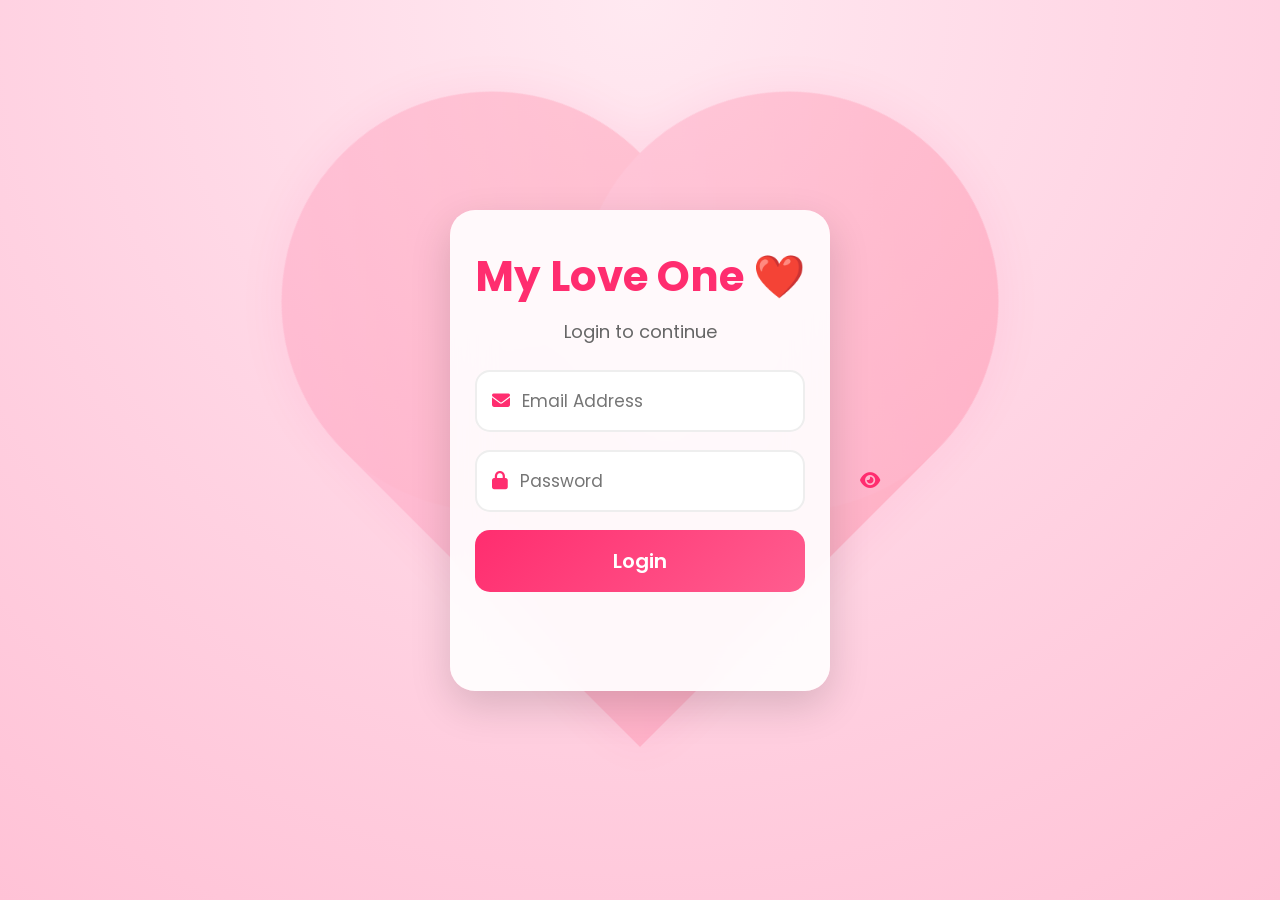
==== index.html @ 5d2fd375 "Add files via upload" ====
<!DOCTYPE html>
<html lang="en">
<head>
<meta charset="UTF-8">
<meta name="viewport" content="width=device-width,initial-scale=1.0">
<title>My Love One ❤️</title>

<link rel="stylesheet" href="style.css">

<link href="https://fonts.googleapis.com/css2?family=Poppins:wght@300;400;600;700&display=swap" rel="stylesheet">

<link rel="stylesheet"
href="https://cdnjs.cloudflare.com/ajax/libs/font-awesome/6.5.2/css/all.min.css">

</head>

<body>

<!-- Background -->
<div class="background"></div>

<!-- Big Heart -->
<div class="heart"></div>

<!-- Floating Hearts -->
<div class="floating-hearts">
<span>❤️</span>
<span>💕</span>
<span>💖</span>
<span>💗</span>
<span>💘</span>
<span>❤️</span>
</div>

<!-- Login -->
<div class="container">

<div class="login-box">

<h1>My Love One ❤️</h1>

<p>Login to continue</p>

<form id="loginForm">

<div class="input-box">

<i class="fa-solid fa-envelope"></i>

<input
type="email"
id="email"
placeholder="Email Address"
required>

</div>

<div class="input-box">

<i class="fa-solid fa-lock"></i>

<input
type="password"
id="password"
placeholder="Password"
required>

<i class="fa-solid fa-eye togglePassword"></i>

</div>

<button type="submit">

Login

</button>

<p id="message"></p>

</form>

</div>

</div>

<script src="script.js"></script>

</body>
</html>
---- style.css ----
*{
margin:0;
padding:0;
box-sizing:border-box;
font-family:'Poppins',sans-serif;
}

body{
display:flex;
justify-content:center;
align-items:center;
min-height:100vh;
overflow:hidden;
background:linear-gradient(135deg,#ffd6e8,#fff5f8);
position:relative;
}

/* Background */
.background{
position:absolute;
inset:0;
background:radial-gradient(circle at top,#ffe9f1,#ffd5e4,#ffc2d6);
z-index:-3;
}

/* Big Heart */
.heart{
position:absolute;
width:420px;
height:420px;
background:linear-gradient(135deg,#ff4d88,#ff1744);
transform:rotate(-45deg);
opacity:.18;
animation:heartbeat 1.3s infinite;
filter:drop-shadow(0 0 25px rgba(255,0,90,.35));
z-index:-2;
}

.heart::before,
.heart::after{
content:"";
position:absolute;
width:420px;
height:420px;
background:inherit;
border-radius:50%;
}

.heart::before{
top:-210px;
left:0;
}

.heart::after{
left:210px;
top:0;
}

/* Heart Beat */
@keyframes heartbeat{

0%,100%{
transform:rotate(-45deg) scale(1);
}

15%{
transform:rotate(-45deg) scale(1.12);
}

30%{
transform:rotate(-45deg) scale(1);
}

45%{
transform:rotate(-45deg) scale(1.18);
}

60%{
transform:rotate(-45deg) scale(1);
}

}

/* Floating Hearts */

.floating-hearts{
position:absolute;
inset:0;
overflow:hidden;
pointer-events:none;
}

.floating-hearts span{
position:absolute;
bottom:-100px;
font-size:28px;
animation:float 10s linear infinite;
opacity:.8;
}

.floating-hearts span:nth-child(1){left:8%;animation-delay:0s;}
.floating-hearts span:nth-child(2){left:24%;animation-delay:2s;}
.floating-hearts span:nth-child(3){left:42%;animation-delay:4s;}
.floating-hearts span:nth-child(4){left:60%;animation-delay:1s;}
.floating-hearts span:nth-child(5){left:78%;animation-delay:3s;}
.floating-hearts span:nth-child(6){left:92%;animation-delay:5s;}

@keyframes float{

0%{
transform:translateY(0) scale(.5);
opacity:0;
}

20%{
opacity:1;
}

100%{
transform:translateY(-120vh) rotate(360deg) scale(1.5);
opacity:0;
}

}

/* Container */

.container{
width:100%;
display:flex;
justify-content:center;
align-items:center;
padding:20px;
}

/* Login Card */

.login-box{
width:100%;
max-width:380px;
background:rgba(255,255,255,.9);
backdrop-filter:blur(20px);
padding:35px 25px;
border-radius:25px;
box-shadow:0 15px 40px rgba(0,0,0,.15);
text-align:center;
animation:card 1.3s infinite;
}

@keyframes card{

0%,100%{
transform:translateY(0);
}

15%{
transform:translateY(-3px);
}

45%{
transform:translateY(-6px);
}

}

/* Heading */

.login-box h1{
font-size:42px;
color:#ff2d6f;
margin-bottom:10px;
font-weight:700;
}

.login-box p{
color:#666;
font-size:18px;
margin-bottom:25px;
}

/* Input */

.input-box{
display:flex;
align-items:center;
background:#fff;
border:2px solid #eee;
border-radius:15px;
margin-bottom:18px;
padding:0 15px;
transition:.3s;
}

.input-box:focus-within{
border-color:#ff2d6f;
box-shadow:0 0 12px rgba(255,45,111,.25);
}

.input-box i{
color:#ff2d6f;
font-size:18px;
}

.input-box input{
flex:1;
border:none;
outline:none;
padding:16px 12px;
font-size:17px;
background:transparent;
}

/* Password Eye */

.togglePassword{
cursor:pointer;
}

/* Button */

button{
width:100%;
padding:16px;
border:none;
border-radius:15px;
background:linear-gradient(135deg,#ff2d6f,#ff5d8f);
color:#fff;
font-size:20px;
font-weight:600;
cursor:pointer;
transition:.3s;
}

button:hover{
transform:translateY(-2px);
box-shadow:0 10px 20px rgba(255,45,111,.35);
}

/* Message */

#message{
margin-top:15px;
font-weight:600;
}

/* Mobile */

@media(max-width:480px){

.login-box{
padding:30px 20px;
}

.login-box h1{
font-size:34px;
}

.heart{
width:300px;
height:300px;
}

.heart::before,
.heart::after{
width:300px;
height:300px;
}

.heart::before{
top:-150px;
}

.heart::after{
left:150px;
}

}

/* Smooth message */
#message{
    min-height:24px;
    opacity:0;
    transition:.4s ease;
}

/* Success animation */
.login-box.success{
    animation:success .8s ease;
}

@keyframes success{
    0%{transform:scale(1);}
    40%{transform:scale(1.03);}
    100%{transform:scale(1);}
}

/* Shake animation */
.login-box.shake{
    animation:shake .45s;
}

@keyframes shake{
    0%,100%{transform:translateX(0);}
    20%{transform:translateX(-8px);}
    40%{transform:translateX(8px);}
    60%{transform:translateX(-5px);}
    80%{transform:translateX(5px);}
}

/* Smooth inputs */
.input-box{
    transition:.35s ease;
}

button{
    transition:.35s ease;
}

button:active{
    transform:scale(.97);
}
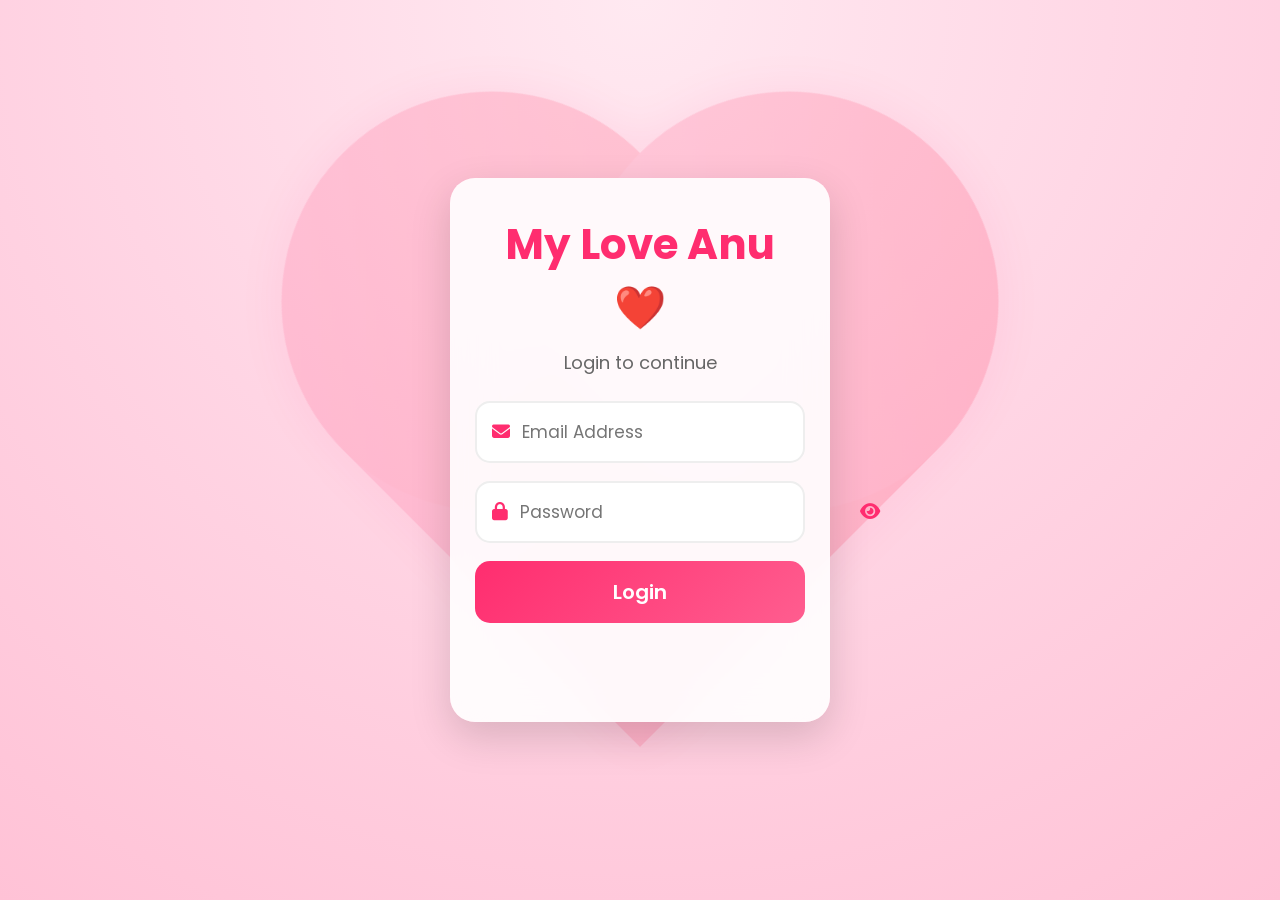
==== commit 69016356: "Update heading text in index.html" ====
--- a/index.html
+++ b/index.html
@@ -3,7 +3,7 @@
 <head>
 <meta charset="UTF-8">
 <meta name="viewport" content="width=device-width,initial-scale=1.0">
-<title>My Love One ❤️</title>
+<title>My Love Anu ❤️</title>
 
 <link rel="stylesheet" href="style.css">
 
@@ -37,7 +37,7 @@
 
 <div class="login-box">
 
-<h1>My Love One ❤️</h1>
+<h1>My Love Anu ❤️</h1>
 
 <p>Login to continue</p>
 
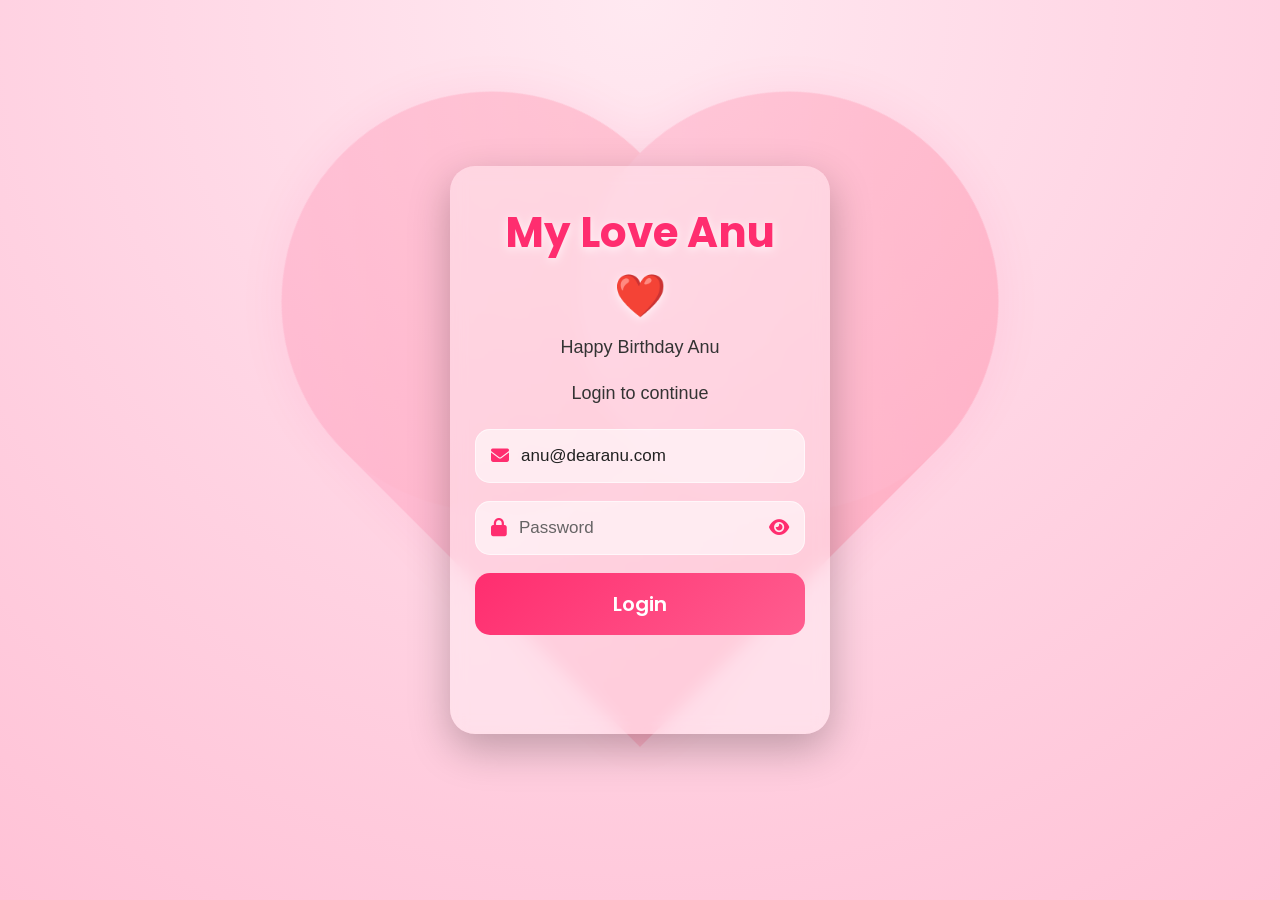
==== commit 62631ab4: "Add files via upload" ====
--- a/index.html
+++ b/index.html
@@ -38,7 +38,7 @@
 <div class="login-box">
 
 <h1>My Love Anu ❤️</h1>
-
+<p>Happy Birthday Anu</p>
 <p>Login to continue</p>
 
 <form id="loginForm">
@@ -82,6 +82,13 @@
 </div>
 
 </div>
+<script>
+  document.addEventListener("DOMContentLoaded", function() {
+    // Replace with the email address you want pre-filled
+    document.getElementById("email").value = "anu@dearanu.com";
+  });
+</script>
+
 
 <script src="script.js"></script>
 
--- a/style.css
+++ b/style.css
@@ -5,12 +5,16 @@
 font-family:'Poppins',sans-serif;
 }
 
+html, body {
+width:100%;
+overflow-x:hidden;
+}
+
 body{
 display:flex;
 justify-content:center;
 align-items:center;
 min-height:100vh;
-overflow:hidden;
 background:linear-gradient(135deg,#ffd6e8,#fff5f8);
 position:relative;
 }
@@ -23,13 +27,15 @@
 z-index:-3;
 }
 
-/* Big Heart */
+/* Big Heart - Centered to prevent shifting the screen layout */
 .heart{
 position:absolute;
+top:50%;
+left:50%;
 width:420px;
 height:420px;
 background:linear-gradient(135deg,#ff4d88,#ff1744);
-transform:rotate(-45deg);
+transform:translate(-50%, -50%) rotate(-45deg);
 opacity:.18;
 animation:heartbeat 1.3s infinite;
 filter:drop-shadow(0 0 25px rgba(255,0,90,.35));
@@ -56,33 +62,16 @@
 top:0;
 }
 
-/* Heart Beat */
+/* Heart Beat - Updated to preserve center positioning */
 @keyframes heartbeat{
-
-0%,100%{
-transform:rotate(-45deg) scale(1);
-}
-
-15%{
-transform:rotate(-45deg) scale(1.12);
-}
-
-30%{
-transform:rotate(-45deg) scale(1);
-}
-
-45%{
-transform:rotate(-45deg) scale(1.18);
-}
-
-60%{
-transform:rotate(-45deg) scale(1);
-}
-
+0%,100%{ transform:translate(-50%, -50%) rotate(-45deg) scale(1); }
+15%{ transform:translate(-50%, -50%) rotate(-45deg) scale(1.12); }
+30%{ transform:translate(-50%, -50%) rotate(-45deg) scale(1); }
+45%{ transform:translate(-50%, -50%) rotate(-45deg) scale(1.18); }
+60%{ transform:translate(-50%, -50%) rotate(-45deg) scale(1); }
 }
 
 /* Floating Hearts */
-
 .floating-hearts{
 position:absolute;
 inset:0;
@@ -106,25 +95,12 @@
 .floating-hearts span:nth-child(6){left:92%;animation-delay:5s;}
 
 @keyframes float{
-
-0%{
-transform:translateY(0) scale(.5);
-opacity:0;
-}
-
-20%{
-opacity:1;
-}
-
-100%{
-transform:translateY(-120vh) rotate(360deg) scale(1.5);
-opacity:0;
-}
-
+0%{ transform:translateY(0) scale(.5); opacity:0; }
+20%{ opacity:1; }
+100%{ transform:translateY(-120vh) rotate(360deg) scale(1.5); opacity:0; }
 }
 
 /* Container */
-
 .container{
 width:100%;
 display:flex;
@@ -133,91 +109,92 @@
 padding:20px;
 }
 
-/* Login Card */
-
+/* Login Card with Image Background */
 .login-box{
 width:100%;
 max-width:380px;
-background:rgba(255,255,255,.9);
-backdrop-filter:blur(20px);
+/* Decreased opacity layer to 0.35 to make the image highly visible */
+background: linear-gradient(rgba(255, 255, 255, 0.35), rgba(255, 255, 255, 0.35)), 
+            url('login.jpg') no-repeat center center;
+background-size: cover;
+backdrop-filter: blur(8px);
 padding:35px 25px;
 border-radius:25px;
-box-shadow:0 15px 40px rgba(0,0,0,.15);
+box-shadow:0 15px 40px rgba(0,0,0,.25);
 text-align:center;
-animation:card 1.3s infinite;
+animation: card 1.3s infinite ease-in-out;
 }
 
 @keyframes card{
-
-0%,100%{
-transform:translateY(0);
-}
-
-15%{
-transform:translateY(-3px);
-}
-
-45%{
-transform:translateY(-6px);
-}
-
-}
-
-/* Heading */
-
+0%,100%{ transform:translateY(0); }
+15%{ transform:translateY(-3px); }
+45%{ transform:translateY(-6px); }
+}
+
+/* Heading - Stronger colors to sit clearly above the image background */
 .login-box h1{
 font-size:42px;
 color:#ff2d6f;
 margin-bottom:10px;
 font-weight:700;
+text-shadow: 0 2px 10px rgba(255,255,255,0.8);
 }
 
 .login-box p{
-color:#666;
+color:#333;
 font-size:18px;
 margin-bottom:25px;
-}
-
-/* Input */
-
-.input-box{
-display:flex;
-align-items:center;
-background:#fff;
-border:2px solid #eee;
-border-radius:15px;
-margin-bottom:18px;
-padding:0 15px;
-transition:.3s;
-}
-
-.input-box:focus-within{
-border-color:#ff2d6f;
-box-shadow:0 0 12px rgba(255,45,111,.25);
-}
-
-.input-box i{
-color:#ff2d6f;
-font-size:18px;
-}
-
-.input-box input{
-flex:1;
-border:none;
-outline:none;
-padding:16px 12px;
-font-size:17px;
-background:transparent;
+font-weight: 500;
+}
+
+/* Input boxes styled explicitly solid white for absolute text readability */
+/* Semi-Transparent Input Boxes */
+.input-box {
+    display: flex;
+    align-items: center;
+    background: rgba(255, 255, 255, 0.35) !important; /* Semi-transparent background */
+    backdrop-filter: blur();                       /* Glass blur effect */
+    border: 1.5px solid rgba(255, 255, 255, 0.6);     /* Subtle light border */
+    border-radius: 15px;
+    margin-bottom: 18px;
+    padding: 0 15px;
+    transition: .35s ease;
+}
+
+.input-box:focus-within {
+    background: rgba(255, 255, 255, 0.65) !important; /* Slightly clearer when typing */
+    border-color: #ff2d6f;
+    box-shadow: 0 0 15px rgba(255, 45, 111, 0.3);
+}
+
+.input-box i {
+    color: #ff2d6f;
+    font-size: 18px;
+}
+
+.input-box input {
+    flex: 1;
+    border: none;
+    outline: none;
+    padding: 16px 12px;
+    font-size: 17px;
+    background: transparent !important;
+    color: #222; /* Dark, readable text */
+    font-weight: 500;
+}
+
+/* Make placeholder text clear and visible over background image */
+.input-box input::placeholder {
+    color: #555;
+    opacity: 0.9;
 }
 
 /* Password Eye */
-
 .togglePassword{
 cursor:pointer;
 }
 
 /* Button */
-
 button{
 width:100%;
 padding:16px;
@@ -228,7 +205,7 @@
 font-size:20px;
 font-weight:600;
 cursor:pointer;
-transition:.3s;
+transition:.35s ease;
 }
 
 button:hover{
@@ -236,67 +213,61 @@
 box-shadow:0 10px 20px rgba(255,45,111,.35);
 }
 
-/* Message */
-
+button:active{
+transform:scale(.97);
+}
+
+/* Message banner styling */
 #message{
 margin-top:15px;
 font-weight:600;
-}
-
-/* Mobile */
-
+min-height:24px;
+opacity:0;
+transition:.4s ease;
+text-shadow: 0 1px 5px rgba(255,255,255,0.9);
+}
+
+/* Mobile responsive alignment overrides */
 @media(max-width:480px){
-
 .login-box{
 padding:30px 20px;
 }
-
 .login-box h1{
 font-size:34px;
 }
-
 .heart{
 width:300px;
 height:300px;
 }
-
 .heart::before,
 .heart::after{
 width:300px;
 height:300px;
 }
-
-.heart::before{
-top:-150px;
-}
-
-.heart::after{
-left:150px;
-}
-
-}
-
-/* Smooth message */
-#message{
-    min-height:24px;
-    opacity:0;
-    transition:.4s ease;
-}
-
-/* Success animation */
+.heart::before{ top:-150px; }
+.heart::after{ left:150px; }
+}
+
+/* Stop floating behavior when validation animations run */
+.login-box.shake,
+.login-box.success {
+    animation: none !important; 
+}
+
+/* Success scale action */
 .login-box.success{
-    animation:success .8s ease;
+    animation:success .8s ease forwards;
 }
 
 @keyframes success{
     0%{transform:scale(1);}
-    40%{transform:scale(1.03);}
+    40%{transform:scale(1.04);}
     100%{transform:scale(1);}
 }
 
-/* Shake animation */
+/* Fail shake action */
 .login-box.shake{
-    animation:shake .45s;
+    animation:shake .45s ease-in-out;
 }
 
 @keyframes shake{
@@ -306,16 +277,3 @@
     60%{transform:translateX(-5px);}
     80%{transform:translateX(5px);}
 }
-
-/* Smooth inputs */
-.input-box{
-    transition:.35s ease;
-}
-
-button{
-    transition:.35s ease;
-}
-
-button:active{
-    transform:scale(.97);
-}
